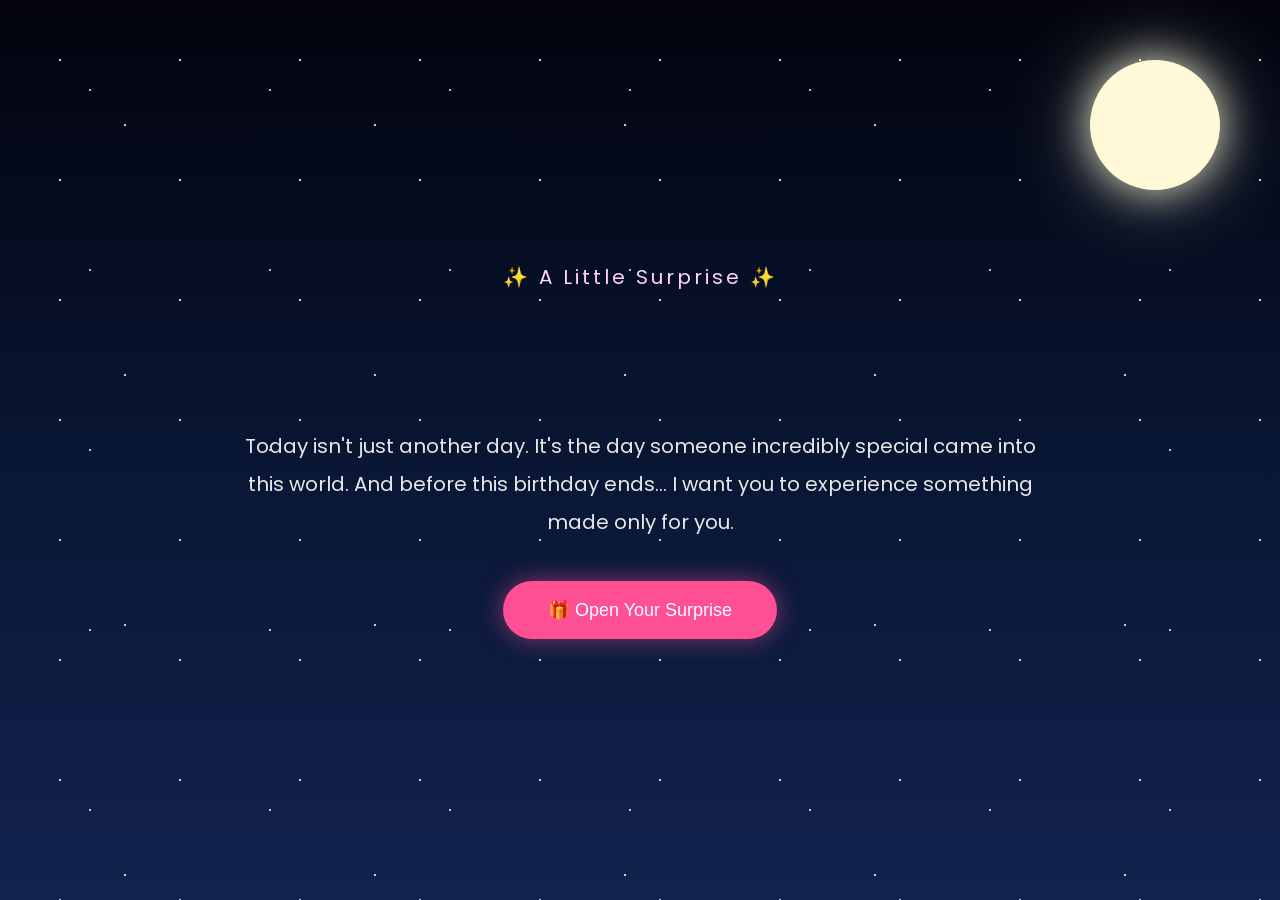
==== index.html @ cc4541a0 "Add files via upload" ====
<!DOCTYPE html>
<html lang="en">
<head>
<meta charset="UTF-8">
<meta name="viewport" content="width=device-width, initial-scale=1.0">

<title>Happy Birthday Yashika ❤️</title>

<link rel="preconnect" href="https://fonts.googleapis.com">
<link rel="preconnect" href="https://fonts.gstatic.com" crossorigin>

<link href="https://fonts.googleapis.com/css2?family=Great+Vibes&family=Poppins:wght@300;400;600;700&display=swap" rel="stylesheet">

<link rel="stylesheet" href="style.css">

</head>

<body>

<div id="stars"></div>
<div id="shooting-stars"></div>

<div class="moon"></div>

<section class="hero">

<div class="hero-content">

<p class="small-title">
✨ A Little Surprise ✨
</p>

<h1 id="typing"></h1>

<p class="description">

Today isn't just another day.

It's the day someone incredibly special came into this world.

And before this birthday ends...

I want you to experience something made only for you.

</p>

<button id="startBtn">
🎁 Open Your Surprise
</button>

<section id="letterSection">

<div class="book-page">

<div class="page-number">Page 1 of 6</div>

<h2>🎂 Happy Birthday</h2>

<p class="pageText">

Happy Birthday, Yashika. ❤️

</p>

<p class="pageText">

Today isn't just another date on the calendar.

It's the day someone incredibly special came into this world.

</p>

<p class="pageText">

Thank you for making my ordinary days feel extraordinary.

Even from miles away, you've become one of the most important people in my life.

</p>

<p class="pageText">

But this...

is only the beginning.

</p>

<button id="nextBtn">

📖 Turn the Page

</button>

<p class="quote">

"Every beautiful story begins with a single page."

</p>

</div>

</section>


</div>

</section>

<script src="script.js"></script>

</body>
</html>
---- style.css ----
*{
margin:0;
padding:0;
box-sizing:border-box;
}

body{
font-family:'Poppins',sans-serif;
background:linear-gradient(180deg,#02030d,#091633,#12234f);
overflow:hidden;
height:100vh;
color:white;
}

.hero{
height:100vh;
display:flex;
justify-content:center;
align-items:center;
text-align:center;
padding:30px;
position:relative;
z-index:5;
}

.hero-content{
max-width:800px;
animation:fadeUp 2s ease;
}

.small-title{
font-size:20px;
letter-spacing:3px;
color:#ffd5f6;
margin-bottom:20px;
}

h1{
font-family:'Great Vibes',cursive;
font-size:78px;
margin-bottom:25px;
text-shadow:0 0 20px rgba(255,255,255,.6);
min-height:90px;
}

.description{
font-size:20px;
line-height:1.9;
color:#e7e7e7;
margin-bottom:40px;
}

button{
padding:18px 45px;
border:none;
border-radius:50px;
background:#ff4f95;
color:white;
font-size:18px;
cursor:pointer;
transition:.4s;
box-shadow:0 0 25px rgba(255,79,149,.5);
}

button:hover{
transform:scale(1.08);
box-shadow:0 0 40px rgba(255,79,149,.9);
}

.moon{
position:fixed;
top:60px;
right:60px;
width:130px;
height:130px;
border-radius:50%;
background:#fff9d8;
box-shadow:
0 0 40px rgba(255,255,220,.8),
0 0 90px rgba(255,255,220,.4);
z-index:1;
}

#stars{
position:fixed;
width:100%;
height:100%;
top:0;
left:0;
background-image:
radial-gradient(white 1px,transparent 1px),
radial-gradient(#ffeaff 1px,transparent 1px),
radial-gradient(#ffffff 1px,transparent 1px);
background-size:120px 120px,180px 180px,250px 250px;
animation:twinkle 6s infinite alternate;
opacity:.8;
z-index:0;
}

@keyframes twinkle{
from{opacity:.4;}
to{opacity:1;}
}

@keyframes fadeUp{
from{
opacity:0;
transform:translateY(50px);
}
to{
opacity:1;
transform:translateY(0);
}
}

@media(max-width:768px){

h1{
font-size:58px;
}

.description{
font-size:17px;
}

button{
width:100%;
}

.moon{
width:90px;
height:90px;
top:30px;
right:30px;
}

}

#letterSection{
position:fixed;
top:0;
left:0;
width:100%;
height:100%;
background:rgba(3,5,20,.97);
display:flex;
justify-content:center;
align-items:center;
opacity:0;
visibility:hidden;
transition:.8s;
padding:20px;
z-index:100;
}

#letterSection.show{
opacity:1;
visibility:visible;
}

.letter{
background:white;
color:#333;
width:90%;
max-width:700px;
border-radius:20px;
padding:35px;
box-shadow:0 0 40px rgba(255,255,255,.2);
animation:fadeUp .8s;
}

.letter h2{
font-family:'Great Vibes',cursive;
color:#ff4f95;
font-size:45px;
margin-bottom:20px;
text-align:center;
}

.letter p{
font-size:18px;
line-height:1.9;
}

#nextBtn{
margin-top:30px;
width:100%;
}

.book-page{

background:white;

color:#333;

width:90%;

max-width:720px;

padding:45px;

border-radius:25px;

box-shadow:0 15px 50px rgba(0,0,0,.4);

animation:pageFade .8s ease;

position:relative;

}

.page-number{

position:absolute;

top:20px;

right:25px;

font-size:14px;

color:#999;

}

.book-page h2{

font-family:'Great Vibes',cursive;

font-size:52px;

color:#ff4f95;

text-align:center;

margin-bottom:35px;

}

.pageText{

font-size:20px;

line-height:2;

margin-bottom:18px;

text-align:center;

}

.quote{

margin-top:30px;

font-style:italic;

text-align:center;

color:#888;

}

@keyframes pageFade{

from{

opacity:0;

transform:translateY(25px) scale(.98);

}

to{

opacity:1;

transform:translateY(0) scale(1);

}

}
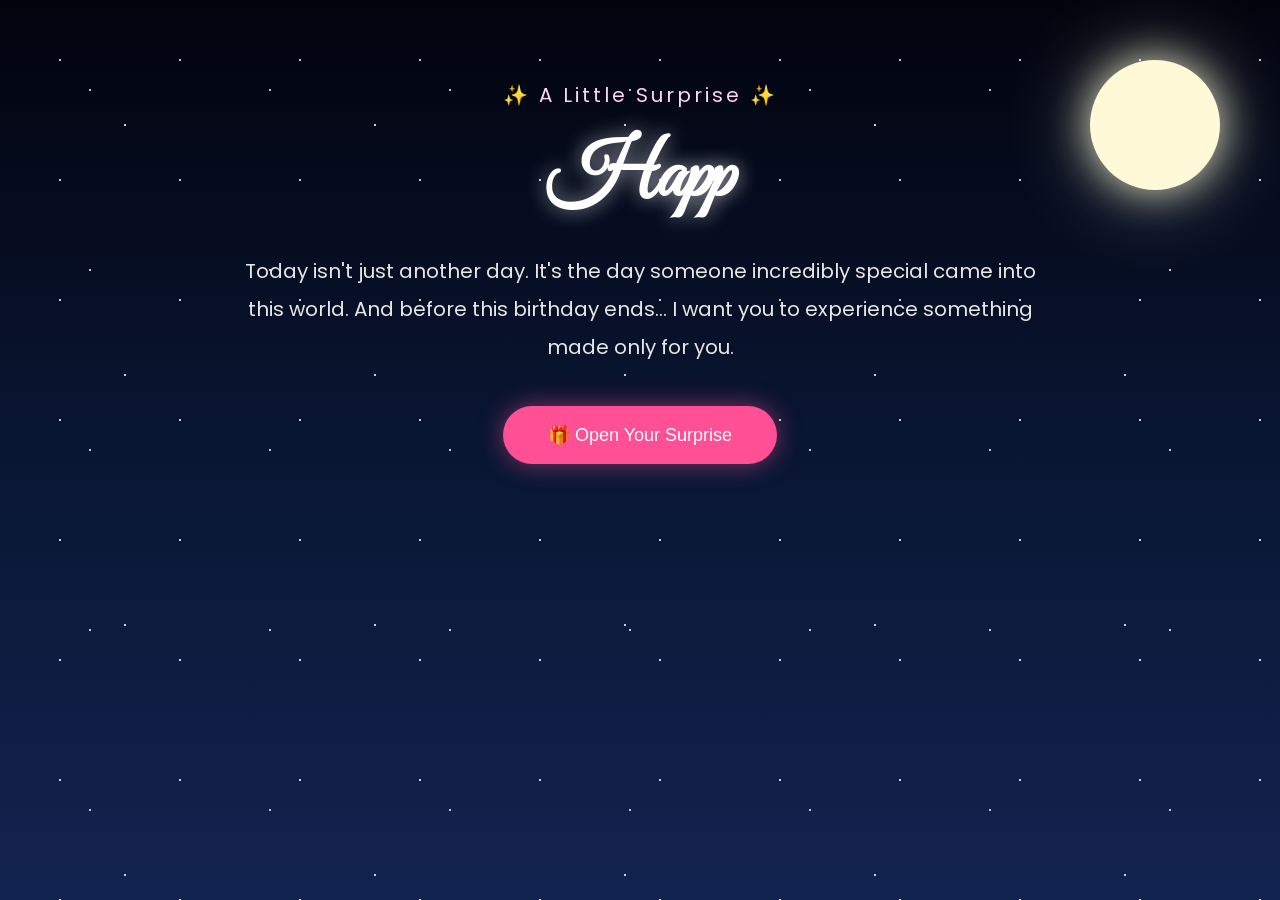
==== commit fd203f0c: "Update index.html" ====
--- a/index.html
+++ b/index.html
@@ -54,7 +54,7 @@
 
 <div class="page-number">Page 1 of 6</div>
 
-<h2>🎂 Happy Birthday</h2>
+<h2> Happy Birthday</h2>
 
 <p class="pageText">
 
@@ -110,4 +110,4 @@
 <script src="script.js"></script>
 
 </body>
-</html>+</html>
--- a/style.css
+++ b/style.css
@@ -7,18 +7,19 @@
 body{
 font-family:'Poppins',sans-serif;
 background:linear-gradient(180deg,#02030d,#091633,#12234f);
-overflow:hidden;
-height:100vh;
+overflow-x:hidden;
+overflow-y:auto;
+min-height:100vh;
 color:white;
 }
 
 .hero{
-height:100vh;
+min-height:100vh;
 display:flex;
 justify-content:center;
-align-items:center;
-text-align:center;
-padding:30px;
+align-items:flex-start;
+text-align:center;
+padding:80px 30px 40px;
 position:relative;
 z-index:5;
 }
@@ -116,7 +117,7 @@
 @media(max-width:768px){
 
 h1{
-font-size:58px;
+font-size:48px;
 }
 
 .description{
@@ -279,4 +280,4 @@
 
 }
 
-}+}
